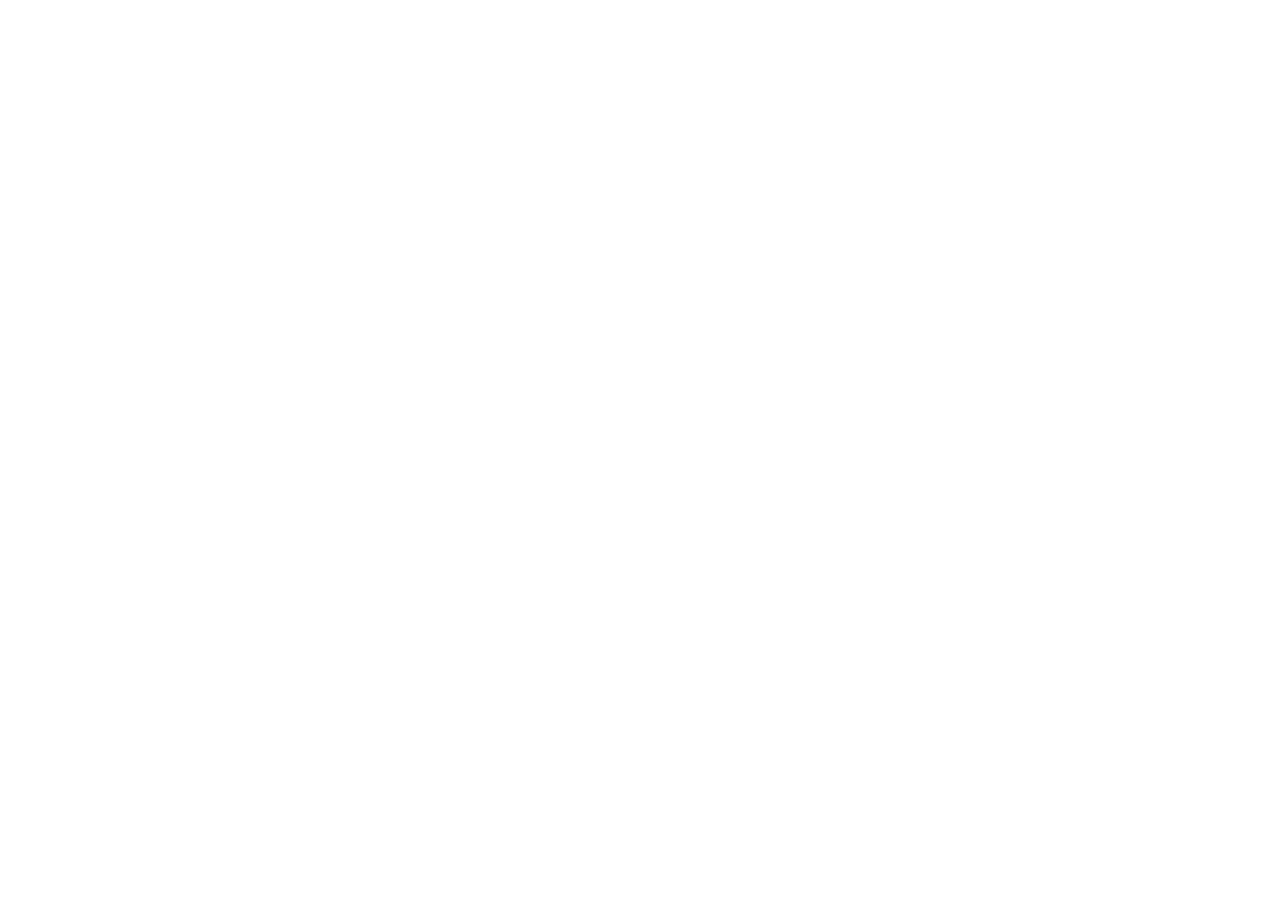
==== about.html @ 004bcb45 "added basic html" ====
<!DOCTYPE html>
<html lang="en">
<head>
    <meta charset="UTF-8">
    <meta name="viewport" content="width=device-width, initial-scale=1.0">
    <title>Document</title>
</head>
<body>
    
</body>
</html>
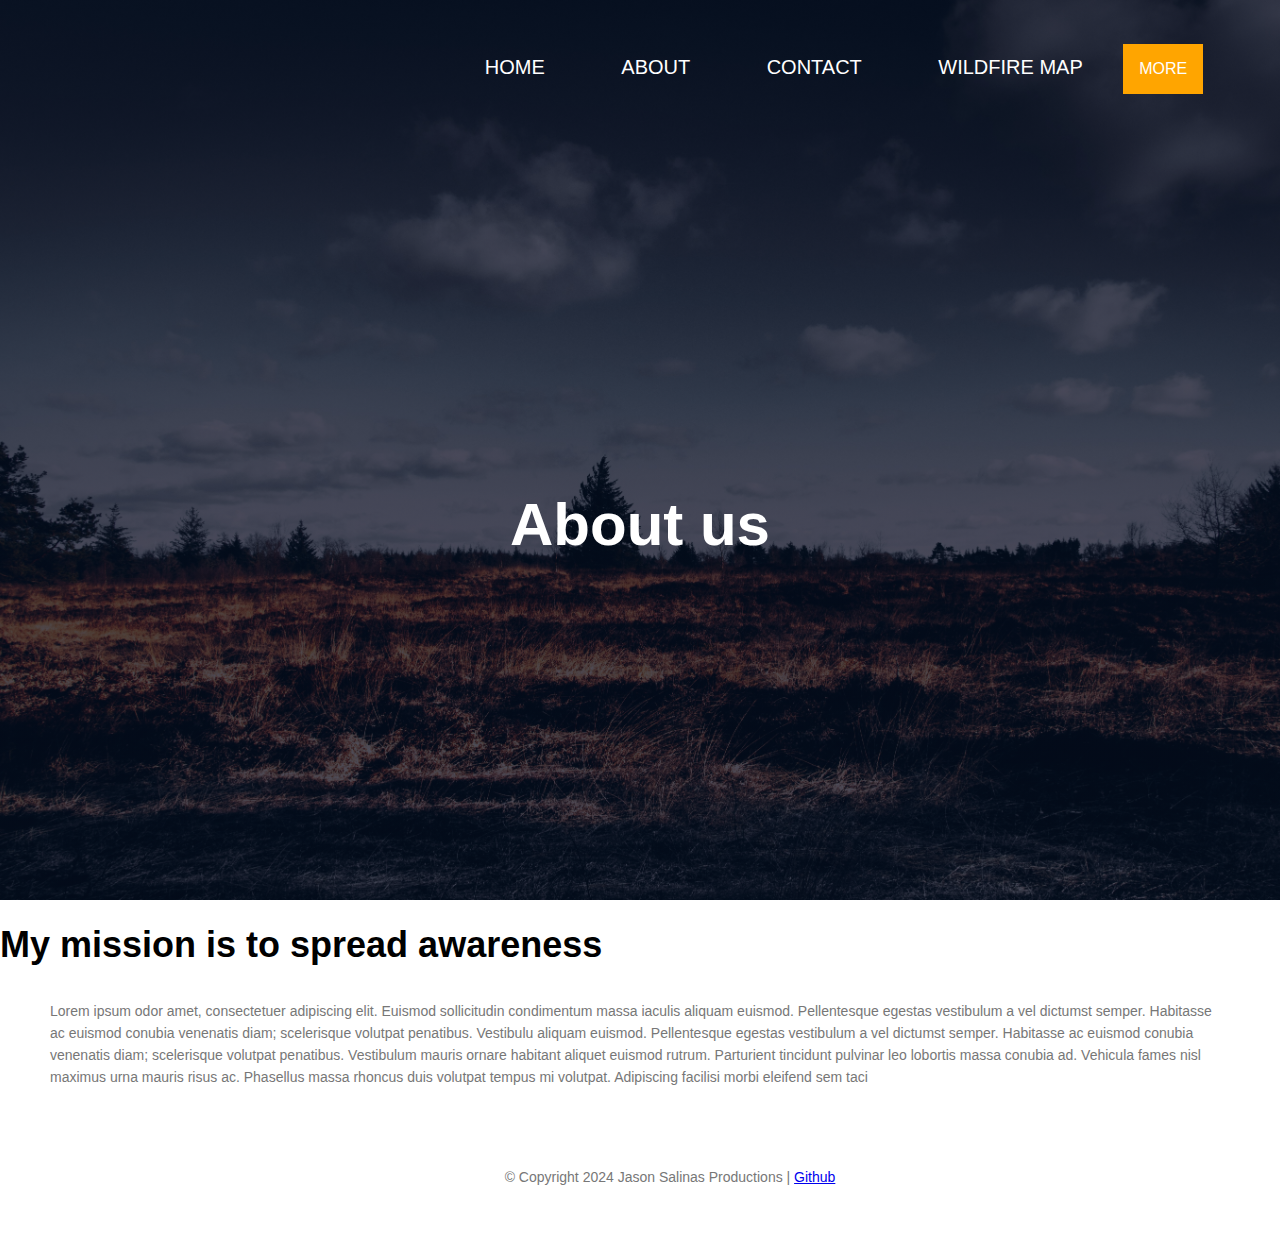
==== commit 17d824a8: "updated the about page" ====
--- a/about.html
+++ b/about.html
@@ -4,8 +4,48 @@
     <meta charset="UTF-8">
     <meta name="viewport" content="width=device-width, initial-scale=1.0">
     <title>Document</title>
+    <link rel="stylesheet" href="main.css">
 </head>
 <body>
-    
+    <header>
+        <section class="header">
+            <nav> 
+                <div class="nav-links">
+                    <ul>
+                        <li><a href="index.html">HOME</a></li>
+                        <li><a href="about.html">ABOUT</a></li>
+                        <li><a href="contact.html">CONTACT</a></li>
+                        <li><a href="">WILDFIRE MAP</a></li>
+                        <div class="dropdown">
+                            <button class="dropbtn">MORE</button>
+                            <div class="dropdown-content">
+                                <a href="#">Products</a>
+                                <a href="#">Donate</a>
+                                <a href="#">Wildfire Map</a>
+                                <a href="#">Safety Information</a>
+                                <a href="#">Gallery</a>
+                                <a href="#">Prevention Tips</a>
+                                <a href="#">News</a>
+                            </div>
+                        </div>
+                    </ul>
+                </div>
+            </nav>
+            <div class="text-box">
+                <h1>About us</h1>
+            </div>
+        </section>
+    </header>
+    <main>
+        <section class="about-us">
+                <div>
+                    <h1>My mission is to spread awareness</h1>
+                    <p>Lorem ipsum odor amet, consectetuer adipiscing elit. Euismod sollicitudin condimentum massa iaculis aliquam euismod. Pellentesque egestas vestibulum a vel dictumst semper. Habitasse ac euismod conubia venenatis diam; scelerisque volutpat penatibus. Vestibulu  aliquam euismod. Pellentesque egestas vestibulum a vel dictumst semper. Habitasse ac euismod conubia venenatis diam; scelerisque volutpat penatibus. Vestibulum mauris ornare habitant aliquet euismod rutrum. Parturient tincidunt pulvinar leo lobortis massa conubia ad. Vehicula fames nisl maximus urna mauris risus ac. Phasellus massa rhoncus duis volutpat tempus mi volutpat. Adipiscing facilisi morbi eleifend sem taci</p>
+                </div>
+        </section>
+    </main>
+    <footer>
+        <p>&copy; Copyright 2024 Jason Salinas Productions | <a href="https://github.com/SalinasJason" target="_blank">Github</a></p>
+    </footer> 
 </body>
 </html>--- a/main.css
+++ b/main.css
@@ -0,0 +1,174 @@
+body {
+    margin: 0;
+    padding: 0;
+    font-family: "Poppins", sans-serif;
+}
+
+.header {
+    min-height: 100vh;
+    width: 100%;
+    background-image: linear-gradient(rgba(4,9,30,0.7), rgba(4,9,30,0.7)), url(images/wildfirebackground1.jpg);
+    background-position: center;
+    background-size: cover;
+    position: relative;
+}
+
+nav {
+    display: flex;
+    padding: 2% 6%;
+    justify-content: space-between;
+    align-items: center;
+}
+
+.nav-links {
+    flex: 1;
+    text-align: right;
+   
+}
+
+.nav-links ul li {
+    list-style: none;
+    display: inline-block;
+    padding: 14px 18px;
+    position: relative;
+}
+
+.nav-links ul li a {
+    color: #fff;
+    text-decoration: none;
+    font-size: 20px;
+    padding: 14px 18px;
+}
+
+.nav-links ul li::after {
+    content: '';
+    width: 0%;
+    height: 2px;
+    background: orange;
+    display: block;
+    margin: auto;
+    transition: 0.5S;
+}
+
+.nav-links ul li:hover::after {
+    width: 100%;
+}
+
+/* Dropdown Button */
+.dropbtn {
+    background-color: orange;
+    color: white;
+    padding: 16px;
+    font-size: 16px;
+    border: none;
+  }
+  
+  /* The container <div> - needed to position the dropdown content */
+  .dropdown {
+    position: relative;
+    display: inline-block;
+  }
+  
+  /* Dropdown Content (Hidden by Default) */
+  .dropdown-content {
+    display: none;
+    position: absolute;
+    background-color: #f1f1f1;
+    min-width: 160px;
+    box-shadow: 0px 8px 16px 0px rgba(0,0,0,0.2);
+    z-index: 1;
+  }
+  
+  /* Links inside the dropdown */
+  .dropdown-content a {
+    color: black;
+    padding: 12px 16px;
+    text-decoration: none;
+    display: block;
+  }
+
+/* Change color of dropdown links on hover */
+.dropdown-content a:hover {background-color: #ddd;}
+
+/* Show the dropdown menu on hover */
+.dropdown:hover .dropdown-content {display: block;}
+
+/* Change the background color of the dropdown button when the dropdown content is shown */
+.dropdown:hover .dropbtn {background-color: gray;}
+
+.text-box {
+    width: 90%;
+    color: white;
+    position: absolute;
+    top: 50%;
+    left: 5%;
+    transition: translate(-50%,-50%);
+    text-align: center;
+}
+
+.text-box h1 {
+    font-size: 60px;
+}
+
+.text-box p {
+    margin: 14px 40px;
+    font-size: 18px;
+    color: white;
+
+}
+
+/* Section 1 */
+.sect1 {
+    width: 80%;
+    margin: auto;
+    text-align: center;
+    padding-top: 100px;
+}
+
+h1 {
+    font-size: 36px;
+    font-weight: 600;
+}
+
+p {
+    color: #777;
+    font-size: 14px;
+    font-weight: 300;
+    line-height: 22px;
+    padding: 10px 50px;
+}
+
+.sect2 {
+    width: 80%;
+    margin: auto;
+    text-align: center;
+    padding-top: 60px;
+}
+
+.sect2 img {
+    display: block;
+    margin-left: auto;
+    margin-right: auto;
+    padding-bottom: 20px;
+    width: 50%;
+}
+
+.sect3 {
+    width: 80%;
+    margin: auto;
+    text-align: center;
+}
+
+footer {
+    width: 100%;
+    text-align: center;
+    padding: 30px ;
+  
+
+}
+
+footer h4 {
+    margin-bottom: 25px;
+    margin-top: 20px;
+    font-weight: 600;
+}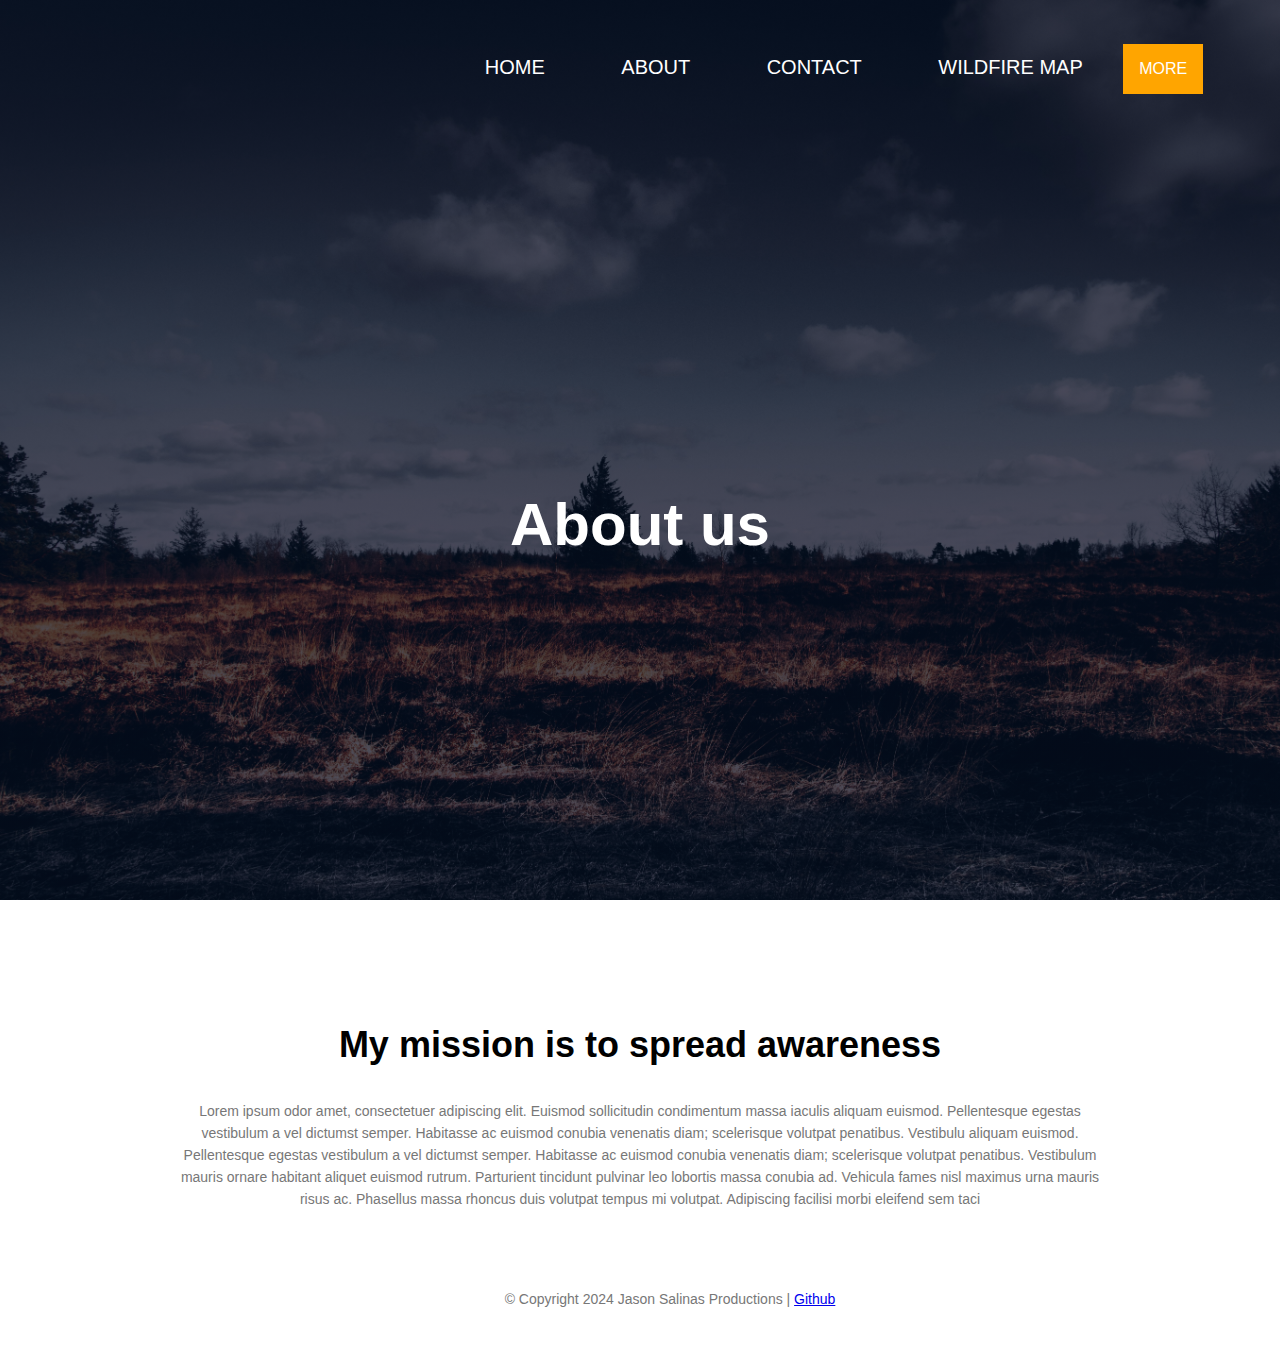
==== commit f65c4d6d: "fixed firemap h1" ====
--- a/about.html
+++ b/about.html
@@ -15,17 +15,16 @@
                         <li><a href="index.html">HOME</a></li>
                         <li><a href="about.html">ABOUT</a></li>
                         <li><a href="contact.html">CONTACT</a></li>
-                        <li><a href="">WILDFIRE MAP</a></li>
+                        <li><a href="firemap.html">WILDFIRE MAP</a></li>
                         <div class="dropdown">
                             <button class="dropbtn">MORE</button>
                             <div class="dropdown-content">
-                                <a href="#">Products</a>
-                                <a href="#">Donate</a>
-                                <a href="#">Wildfire Map</a>
-                                <a href="#">Safety Information</a>
-                                <a href="#">Gallery</a>
-                                <a href="#">Prevention Tips</a>
-                                <a href="#">News</a>
+                                <a href="products.html">Products</a>
+                                <a href="donate.html">Donate</a>
+                                <a href="safety.html">Safety Information</a>
+                                <a href="gallery.html">Gallery</a>
+                                <a href="prevention.html">Prevention Tips</a>
+                                <a href="portfolio.html">Portfolio</a>
                             </div>
                         </div>
                     </ul>
--- a/main.css
+++ b/main.css
@@ -64,13 +64,13 @@
   }
   
   /* The container <div> - needed to position the dropdown content */
-  .dropdown {
+.dropdown {
     position: relative;
     display: inline-block;
   }
   
   /* Dropdown Content (Hidden by Default) */
-  .dropdown-content {
+.dropdown-content {
     display: none;
     position: absolute;
     background-color: #f1f1f1;
@@ -80,7 +80,7 @@
   }
   
   /* Links inside the dropdown */
-  .dropdown-content a {
+.dropdown-content a {
     color: black;
     padding: 12px 16px;
     text-decoration: none;
@@ -171,4 +171,323 @@
     margin-bottom: 25px;
     margin-top: 20px;
     font-weight: 600;
+}
+
+/* About us section */ 
+.about-us {
+    width: 80%;
+    margin: auto;
+    text-align: center;
+    padding-top: 100px;
+}
+
+
+/* Contact us section */
+.location {
+    width: 80%;
+    margin: auto;
+    padding: 80px;
+}
+
+.location iframe {
+    width: 100%;
+}
+
+.contact-us {
+    width: 80%;
+    margin: auto;
+}
+
+.contact-col {
+    flex-basis: 48%;
+    margin-bottom: 30px;
+} 
+
+.contact-col div {
+    display: flex;
+    align-items: center;
+    margin-bottom: 40px;
+}
+
+.contact-col div .fa {
+    font-size: 28px;
+    color: orange;
+    margin: 10px;
+    margin-right: 30px;
+}
+
+.contact-col div p {
+    padding: 0;
+}
+
+.contact-col div h5 {
+    font-size: 20px;
+    margin-bottom: 5px;
+    color: #555;
+    font-weight: 400;
+}
+
+/* Form CSS content */
+input[type=text], select, textarea {
+    width: 100%; 
+    padding: 12px; 
+    border: 1px solid gray; 
+    border-radius: 4px; 
+    box-sizing: border-box;
+    margin-top: 6px; 
+    margin-bottom: 16px; 
+    resize: vertical; 
+  }
+  
+input[type=submit] {
+    background-color: orange;
+    color: white;
+    padding: 12px 20px;
+    border: none;
+    border-radius: 4px;
+    cursor: pointer;
+  }
+  
+input[type=submit]:hover {
+    background-color: gray;
+  }
+  
+.container {
+    border-radius: 5px;
+    padding: 20px;
+  }
+
+#map {
+    height: 500px;
+    width: 100%;
+}
+
+
+/* Product section */
+
+.products {
+    width: 80%;
+    margin: auto;
+    text-align: center;
+    padding-top: 2%;
+    padding-bottom: 3%;
+}
+
+.card {
+    box-shadow: 0 4px 8px 0 rgba(0, 0, 0, 0.2);
+    max-width: 500px;
+    margin: 10px 200px;
+    text-align: center;
+    font-family: arial; 
+    float: left;
+  }
+
+.card-2 {
+    box-shadow: 0 4px 8px 0 rgba(0, 0, 0, 0.2);
+    max-width: 500px;
+    margin: 10px 200px;
+    text-align: center;
+    font-family: arial;
+    float: right;
+  }
+  
+.card-3 {
+    box-shadow: 0 4px 8px 0 rgba(0, 0, 0, 0.2);
+    max-width: 510px;
+    margin: auto;
+    text-align: center;
+    font-family: arial; 
+  }
+
+.price {
+    color: grey;
+    font-size: 22px;
+  }
+  
+.card button, .card-2 button, .card-3 button {
+    border: none;
+    outline: 0;
+    padding: 12px;
+    color: white;
+    background-color: #000;
+    text-align: center;
+    cursor: pointer;
+    width: 100%;
+    font-size: 18px;
+  }
+  
+.card button:hover,  .card-2 button:hover,  .card-3 button:hover  {
+    opacity: 0.7;
+  }
+
+  /* Donate section */
+.donate {
+    width: 80%;
+    margin: auto;
+    text-align: center;
+    padding-top: 2%;
+    padding-bottom: 3%;
+}
+
+.row {
+  display: -ms-flexbox; /* IE10 */
+  display: flex;
+  -ms-flex-wrap: wrap; /* IE10 */
+  flex-wrap: wrap;
+  margin: 0 -16px;
+}
+
+.col-25 {
+  -ms-flex: 25%; /* IE10 */
+  flex: 25%;
+}
+
+.col-50 {
+  -ms-flex: 50%; /* IE10 */
+  flex: 50%;
+}
+
+.col-75 {
+  -ms-flex: 75%; /* IE10 */
+  flex: 75%;
+}
+
+.col-25,
+.col-50,
+.col-75 {
+  padding: 0 16px;
+}
+
+.container2 {
+  background-color: #f2f2f2;
+  padding: 5px 20px 15px 20px;
+  border: 1px solid lightgrey;
+  border-radius: 3px;
+}
+
+input[type=text] {
+  width: 100%;
+  margin-bottom: 20px;
+  margin-right: 20px;
+  padding: 12px;
+  border: 1px solid #ccc;
+  border-radius: 3px;
+}
+
+label {
+  margin-bottom: 10px;
+  display: block;
+}
+
+.icon-container {
+  margin-bottom: 20px;
+  padding: 7px 0;
+  font-size: 24px;
+}
+
+/* Safety section */
+.safetycontent img {
+    float: right;
+    width: 30%;
+    margin-top: 15px;
+    margin-bottom: 10px;
+    margin-right: 5%;
+    box-shadow: 0 8px 8px 0 rgba(0, 0, 0, 0.2);
+
+}
+
+.safetycontent h1 {
+    width: 50%;
+    margin: 10px;
+    margin-left: 4%;
+    text-align: left;
+    padding-top: 2%;
+    padding-bottom: 1%;
+}
+
+.safetycontent  p {
+    box-sizing: border-box;
+    margin-top: 0;
+    margin-bottom: 10px;
+    margin-right: 40%;
+    margin-left: 3%;
+    font-size: 16px;
+    line-height: 26px;
+}
+
+/* Gallery section */
+.gallery img {
+    width: 30%;
+    height: auto;
+    margin: 3px;
+    box-shadow: 0 8px 8px 0 rgba(0, 0, 0, 0.2);
+}
+
+/* Prevention section */
+.prevention1 h1{
+    width: 50%;
+    margin: 10px;
+    margin-left: 4%;
+    text-align: left;
+    padding-top: 2%;
+    padding-bottom: 1%;
+}
+
+.prevention1 p {
+    box-sizing: border-box;
+    margin-top: 0;
+    margin-bottom: 10px;
+    margin-right: 40%;
+    margin-left: 3%;
+    font-size: 16px;
+    line-height: 26px;
+   
+}
+
+.prevention1 img {
+    float: right;
+    width: 20%;
+    margin-top: 15px;
+    margin-bottom: 10px;
+    margin-right: 10%;
+    box-shadow: 0 8px 8px 0 rgba(0, 0, 0, 0.2);
+}
+
+/* Portfolio section */
+.portfolio1 {
+    width: 30%;
+    margin: auto;
+    padding-top: 100px;
+    border: 1px solid gray; 
+    border-radius: 4px; 
+    padding-top: 0;
+    margin-top: 30px;
+    
+    
+}
+
+.portfolio1 h1 {
+    background-color: black;   
+    font-size: 50px; 
+    color: white;
+    text-align: center;
+    margin-top: 0;
+    
+}
+
+.portfolio1 h2{
+    font-size: 200%;
+    margin-left: 20px;
+}
+
+.portfolio1 h3{
+    margin-left: 20px;
+    margin-bottom: 0;
+}
+
+.portfolio1 p {
+    font-size: 16px;
+    line-height: 26px;
+    width: 90%;
+    padding-top: 0;
 }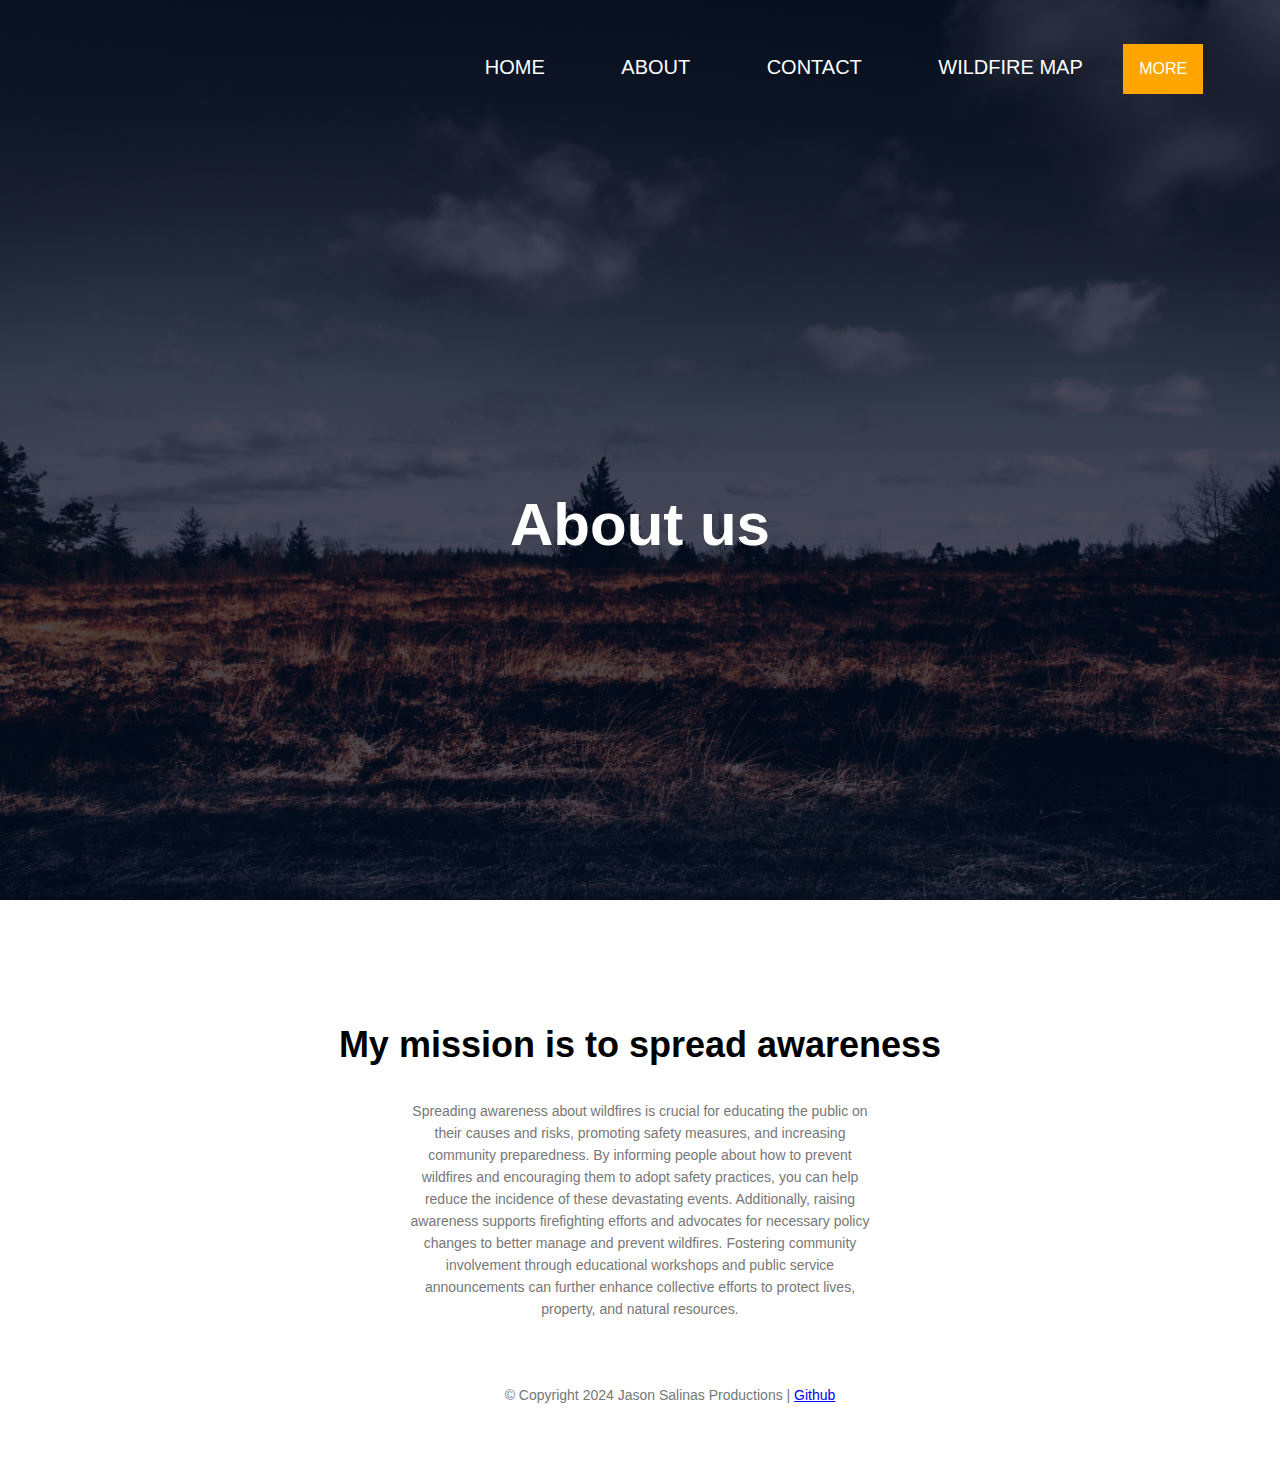
==== commit 1a81d5b2: "fix and added text" ====
--- a/about.html
+++ b/about.html
@@ -39,7 +39,7 @@
         <section class="about-us">
                 <div>
                     <h1>My mission is to spread awareness</h1>
-                    <p>Lorem ipsum odor amet, consectetuer adipiscing elit. Euismod sollicitudin condimentum massa iaculis aliquam euismod. Pellentesque egestas vestibulum a vel dictumst semper. Habitasse ac euismod conubia venenatis diam; scelerisque volutpat penatibus. Vestibulu  aliquam euismod. Pellentesque egestas vestibulum a vel dictumst semper. Habitasse ac euismod conubia venenatis diam; scelerisque volutpat penatibus. Vestibulum mauris ornare habitant aliquet euismod rutrum. Parturient tincidunt pulvinar leo lobortis massa conubia ad. Vehicula fames nisl maximus urna mauris risus ac. Phasellus massa rhoncus duis volutpat tempus mi volutpat. Adipiscing facilisi morbi eleifend sem taci</p>
+                    <p>Spreading awareness about wildfires is crucial for educating the public on their causes and risks, promoting safety measures, and increasing community preparedness. By informing people about how to prevent wildfires and encouraging them to adopt safety practices, you can help reduce the incidence of these devastating events. Additionally, raising awareness supports firefighting efforts and advocates for necessary policy changes to better manage and prevent wildfires. Fostering community involvement through educational workshops and public service announcements can further enhance collective efforts to protect lives, property, and natural resources.</p>
                 </div>
         </section>
     </main>
--- a/main.css
+++ b/main.css
@@ -179,6 +179,12 @@
     margin: auto;
     text-align: center;
     padding-top: 100px;
+}
+
+.about-us p {
+    width: 45%;
+    text-align: center;
+    margin: auto;
 }
 
 
